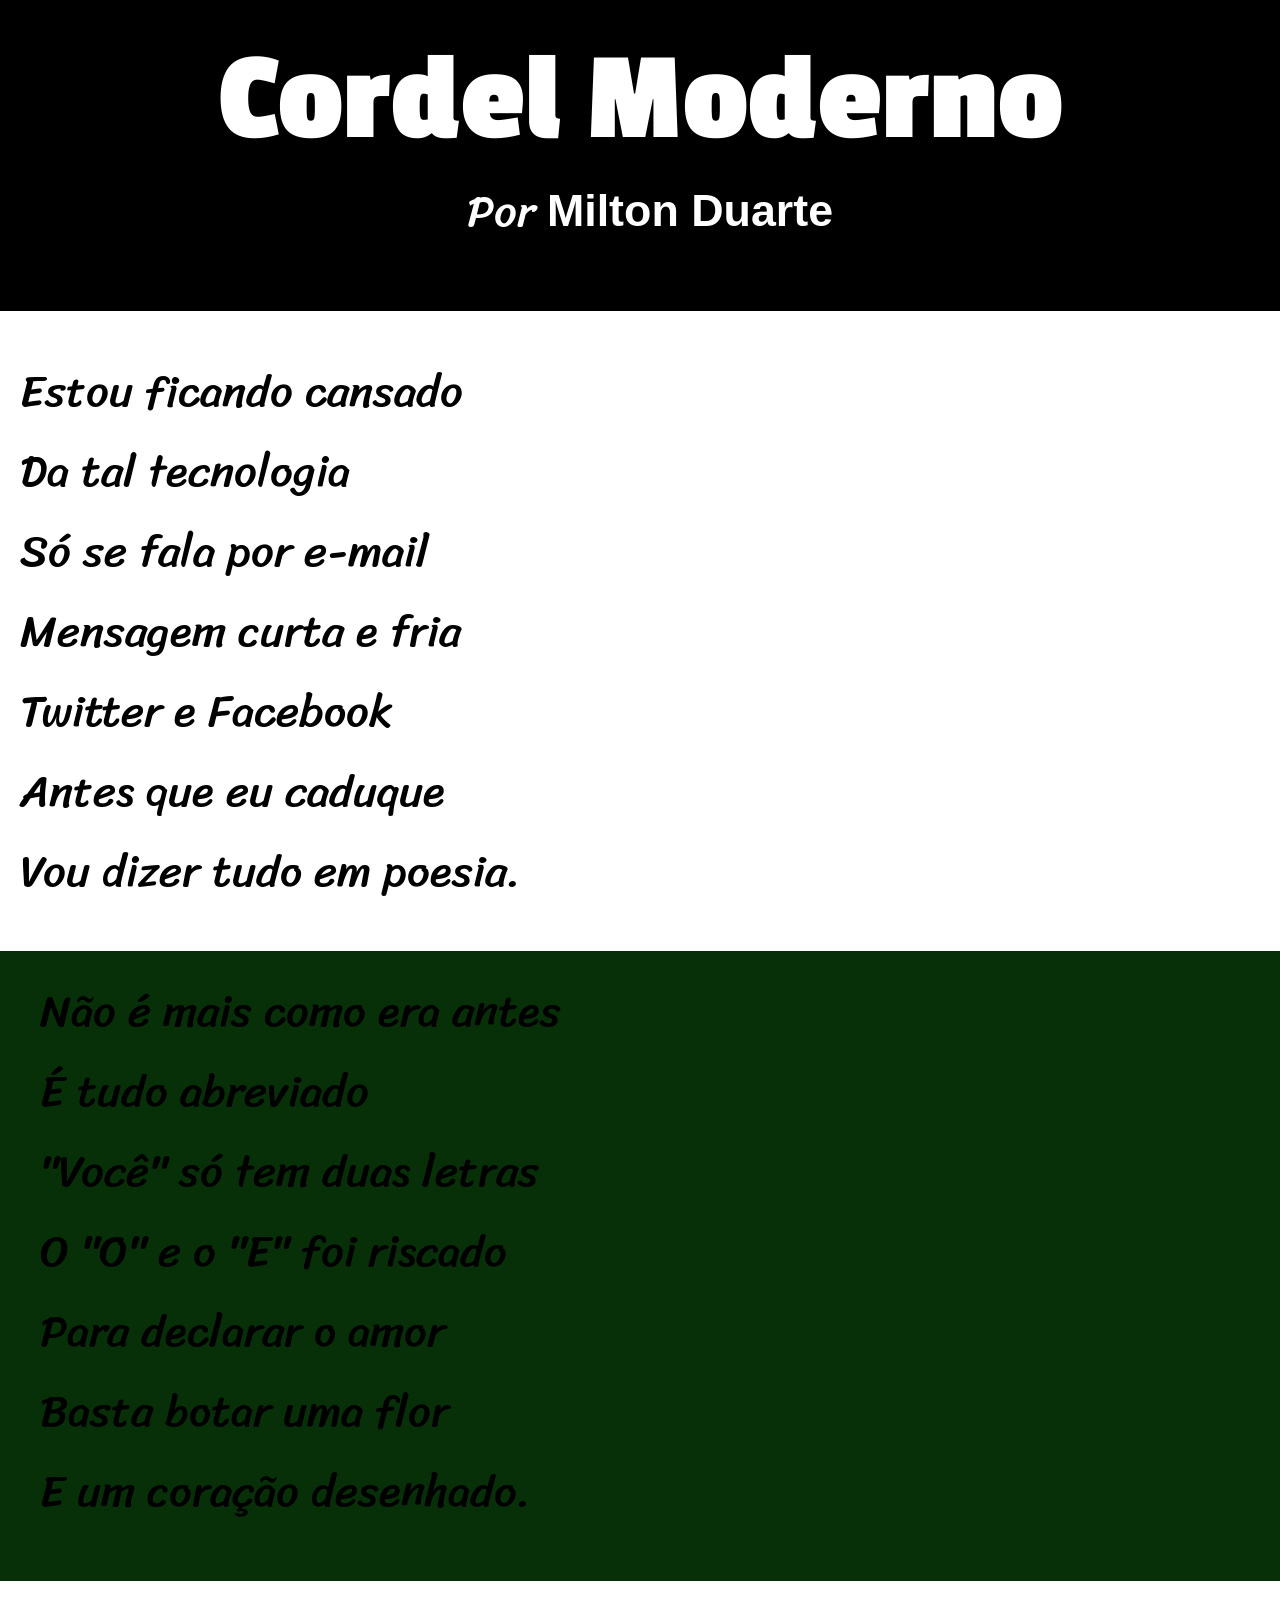
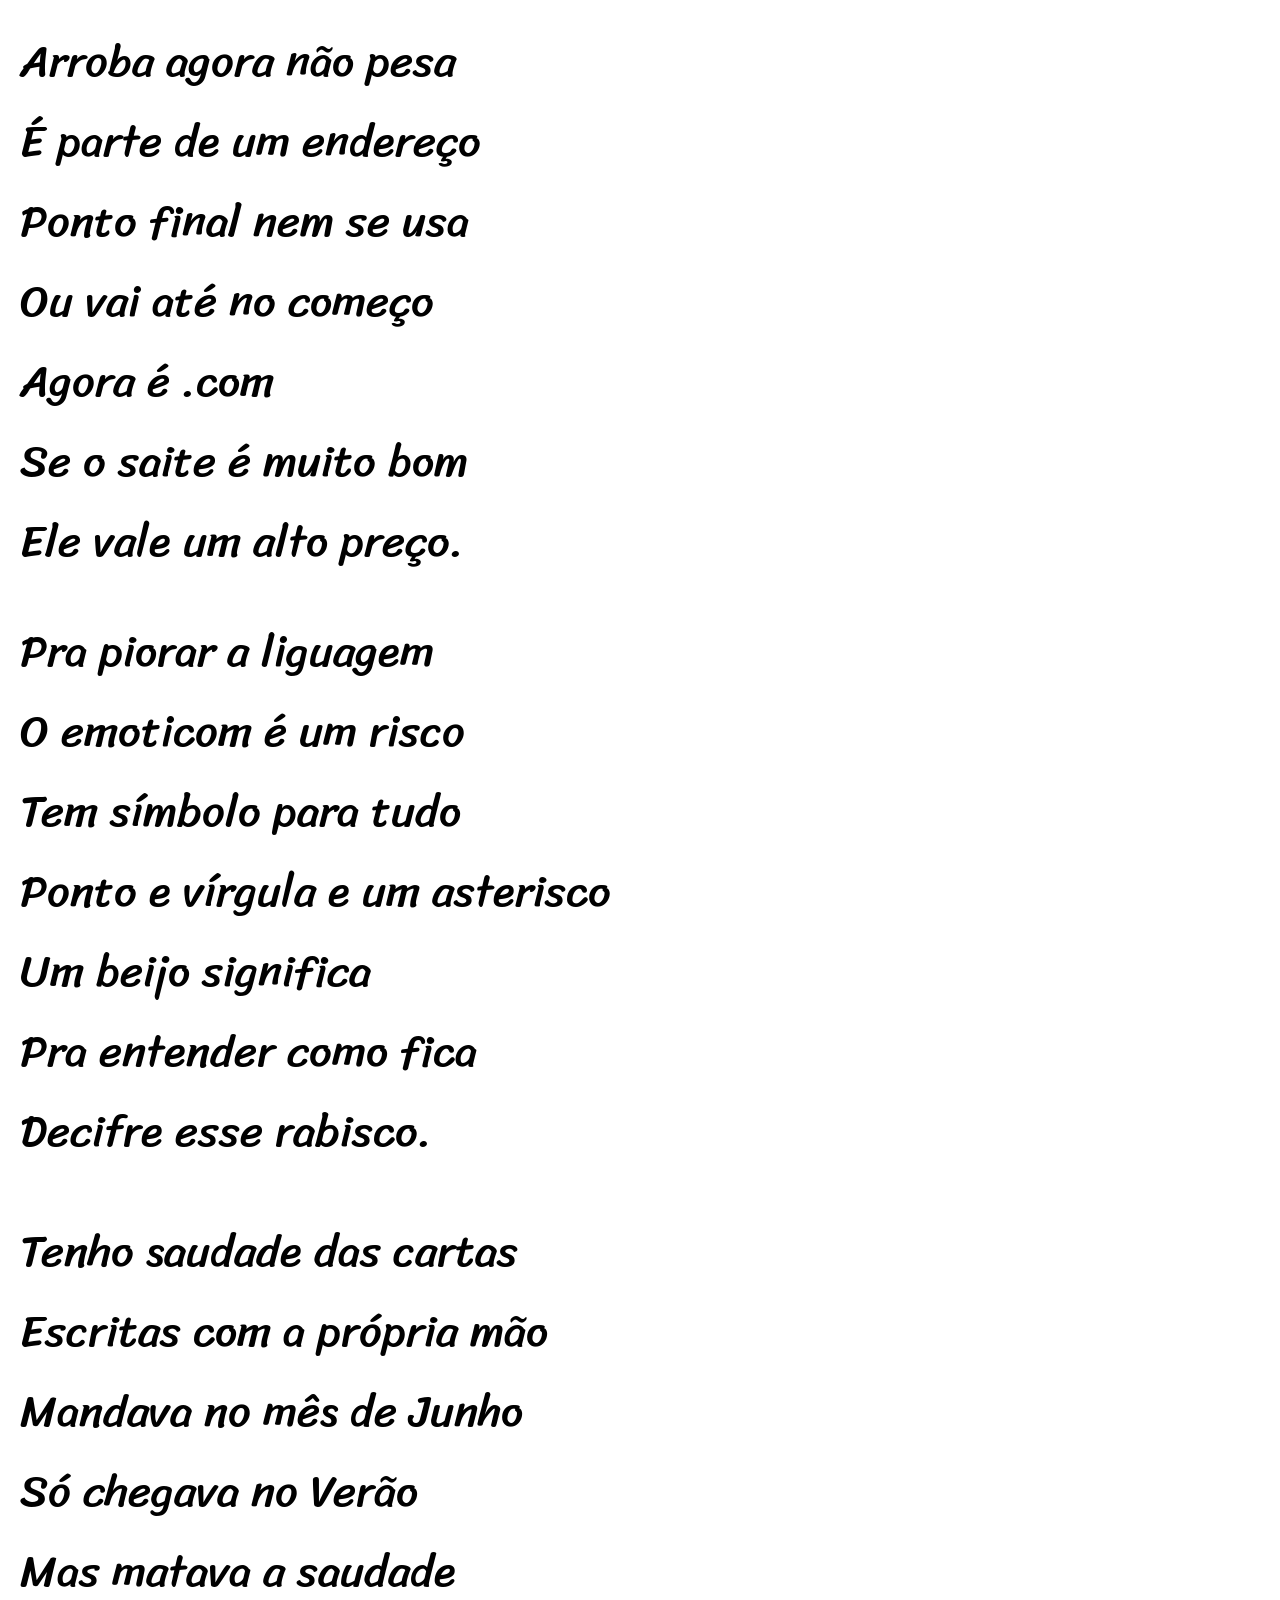
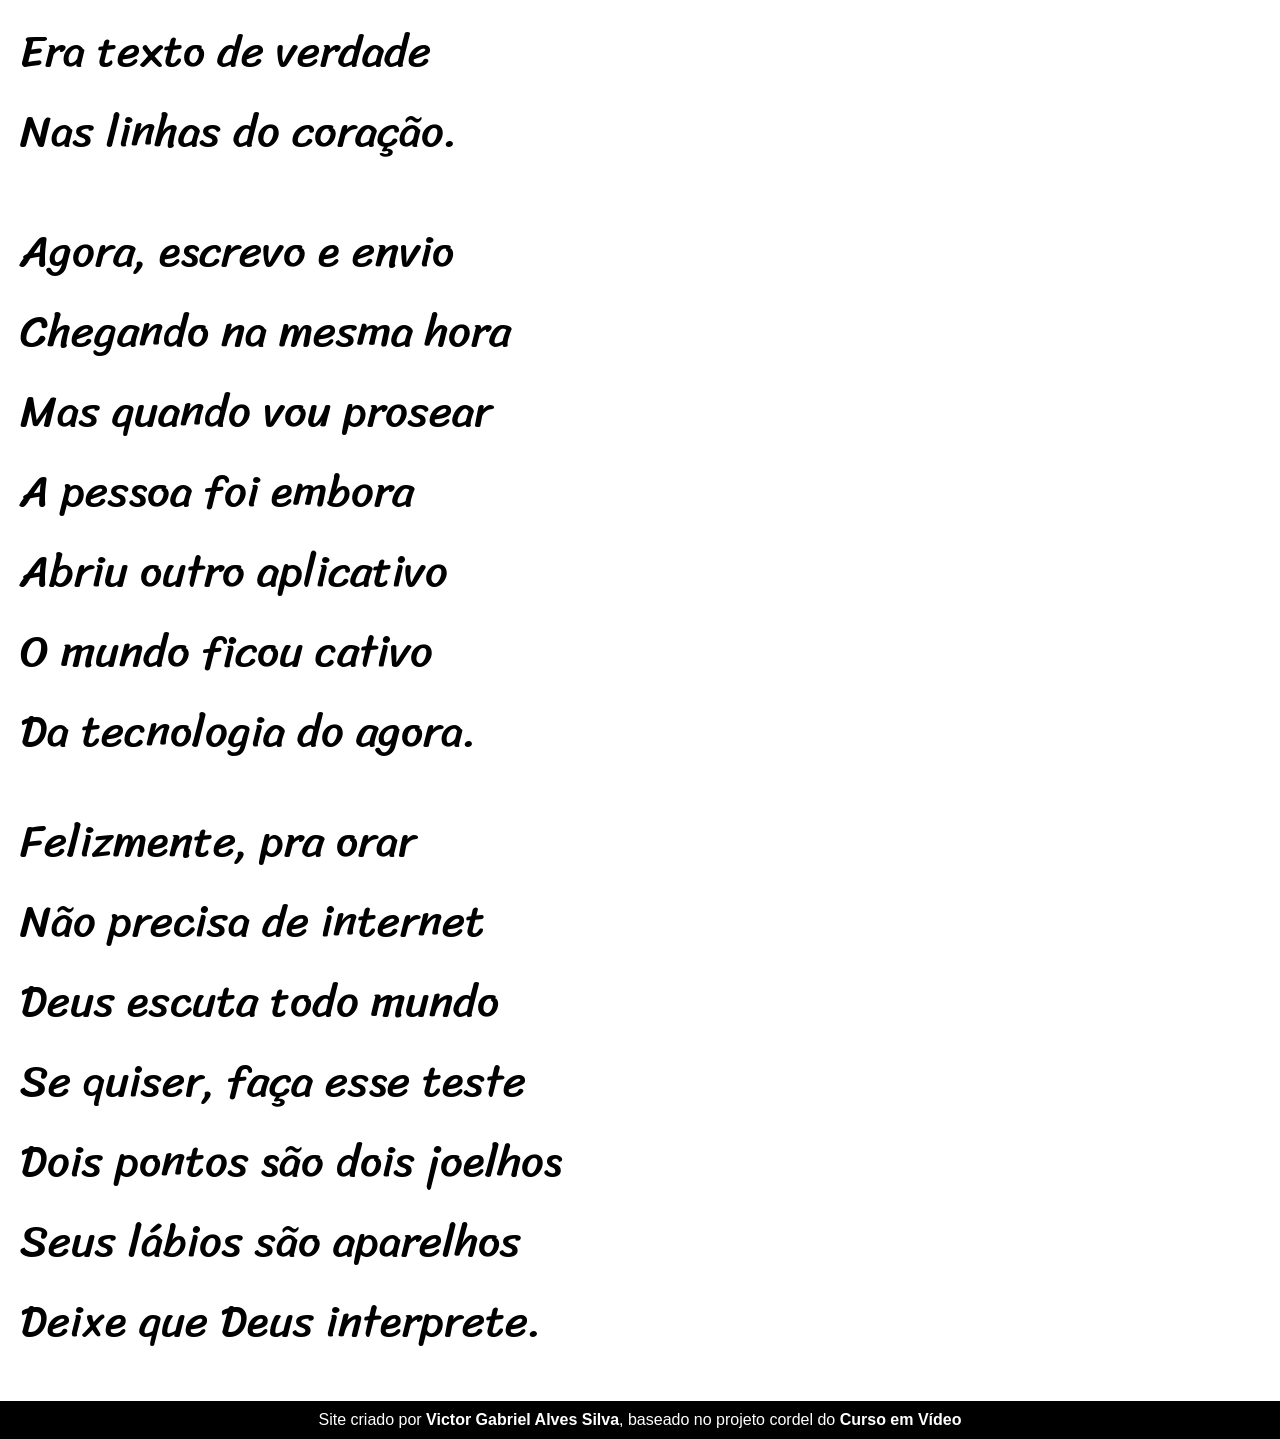
==== cordel.html @ 53065aec "começo do projeto" ====
<!DOCTYPE html>
<html lang="pt-br">
<head>
    <meta charset="UTF-8">
    <meta name="viewport" content="width=device-width, initial-scale=1.0">
    <title>Cordel Moderno</title>
    <link rel="stylesheet" href="cordel.css">
</head>
<body>
    <main>
    <header>
        <h1>Cordel Moderno</h1>
        <p>Por <a href="https://www.recantodasletras.com.br/poesias/3186743" target="_blank" >Milton Duarte</a></p>
    </header>

        <section class="semfundo">
            <p>
                Estou ficando cansado <br>
                Da tal tecnologia <br>
                Só se fala por e-mail <br>
                Mensagem curta e fria <br>
                Twitter e Facebook <br>
                Antes que eu caduque <br>
                Vou dizer tudo em poesia. <br>
            </p>
        </section>

        <section id="flor">
            <p>
                Não é mais como era antes <br>
                É tudo abreviado <br>
                "Você" só tem duas letras <br>
                O "O" e o "E" foi riscado <br>
                Para declarar o amor <br>
                Basta botar uma flor <br>
                E um coração desenhado. <br>
            </p>
        </section>

        <section class="semfundo">
            <p>
                Arroba agora não pesa</br>
                É parte de um endereço</br>
                Ponto final nem se usa</br>
                Ou vai até no começo</br>
                Agora é .com</br>
                Se o saite é muito bom</br>
                Ele vale um alto preço.
            </p>
            <p>
                Pra piorar a liguagem <br>
                O emoticom é um risco <br>
                Tem símbolo para tudo <br>
                Ponto e vírgula e um asterisco <br>
                Um beijo significa <br>
                Pra entender como fica <br> 
                Decifre esse rabisco.
            </p>
        </section>
        
        <section id="carta">
            <p>
                Tenho saudade das cartas <br>
                Escritas com a própria mão <br>
                Mandava no mês de Junho <br>
                Só chegava no Verão <br>
                Mas matava a saudade <br>
                Era texto de verdade <br>
                Nas linhas do coração. <br>
            </p>
        </section>
        
        <section class="semfundo">
            <p>
                Agora, escrevo e envio <br>
                Chegando na mesma hora <br>
                Mas quando vou prosear <br>
                A pessoa foi embora <br>
                Abriu outro aplicativo <br>
                O mundo ficou cativo <br>
                Da tecnologia do agora. <br>
            </p>
            <p>
                Felizmente, pra orar <br>
                Não precisa de internet <br>
                Deus escuta todo mundo <br>
                Se quiser, faça esse teste <br>
                Dois pontos são dois joelhos <br>
                Seus lábios são aparelhos <br>
                Deixe que Deus interprete. <br>
            </p>
        </section>
    </main>

    <footer>
        <p>Site criado por <strong>Victor Gabriel Alves Silva</strong>, baseado no projeto cordel do <strong>Curso em Vídeo</strong></p>
    </footer>
</body>
</html>
---- cordel.css ----
@import url('https://fonts.googleapis.com/css2?family=Passion+One:wght@400;700;900&family=Sriracha&display=swap');

:root {
    --fontegeral: 'sriracha';
    --fontesubtitulo: Verdana, Geneva, Tahoma, sans-serif;
}

* {
    margin: 0;
    padding: 0;
}

header {
    background-color: black;
    color: white;
    padding: 30px;
    max-height: 20vw;
    min-height: 15vw;
    text-align: center;
}

header h1 {
    font-size: 10vw;
    font-family: 'Passion One';
    
}

header p {
    font-family: var(--fontesubtitulo);
}

header a {
    color: white;
    text-decoration: none;
    font-family: var(--fontesubtitulo);
    font-weight: bold;
}

header a:hover {
    text-decoration: underline;
}

main p {
    font-family: var(--fontegeral);
    font-size: 3.5vw;
    margin-block-end: 30px;
    margin-inline-start: 20px;
}

section {
    margin-block: 40px;
}
section#flor {
    /*background-color: #073009;
    background-image: url(imagens/background001.jpg);
    background-position: center center;
    background-repeat: no-repeat;
    background-attachment: fixed;*/
    background: #073009 url(imagens/background001.jpg) center center no-repeat fixed;
    background-size: cover;
    padding: 20px;
}

footer {
    font-family: var(--fontesubtitulo);
    color: white;
    text-align: center;
    background-color: black;
    padding: 10px;
    padding-inline: 5px;
}
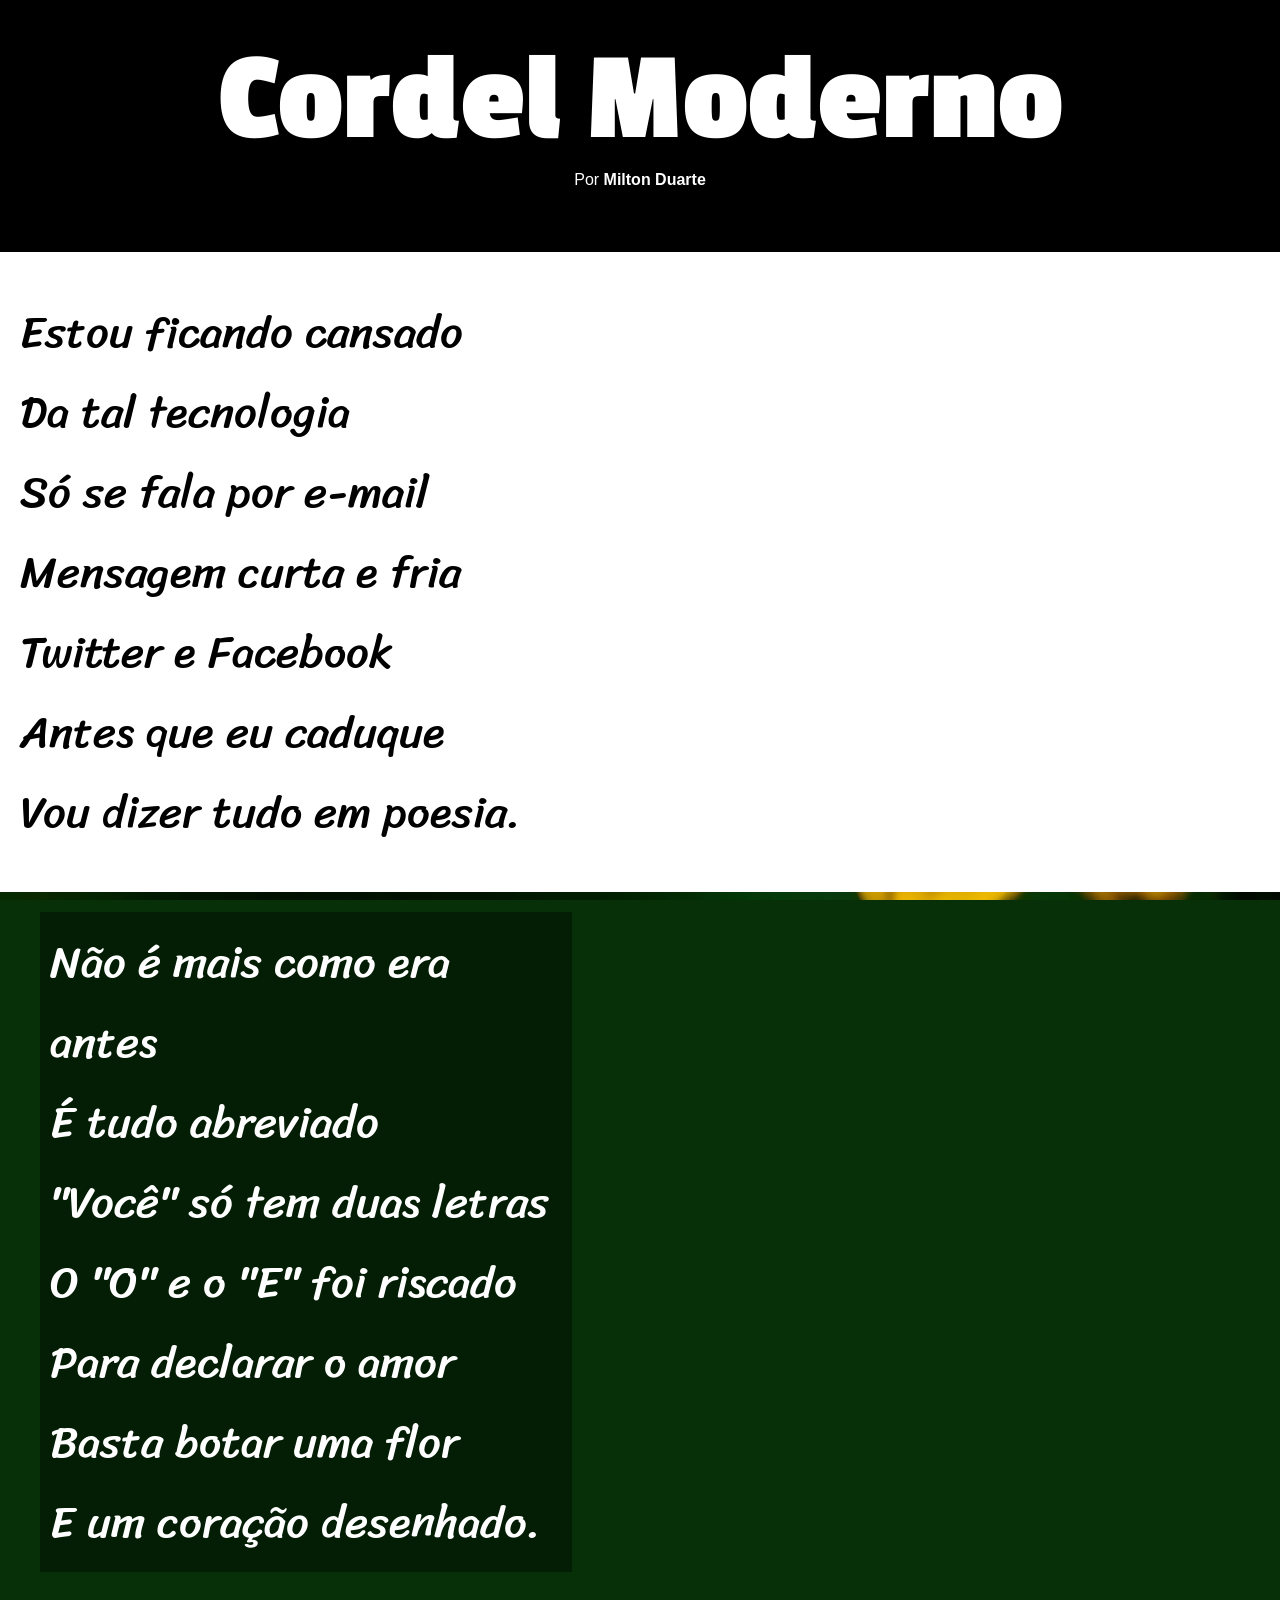
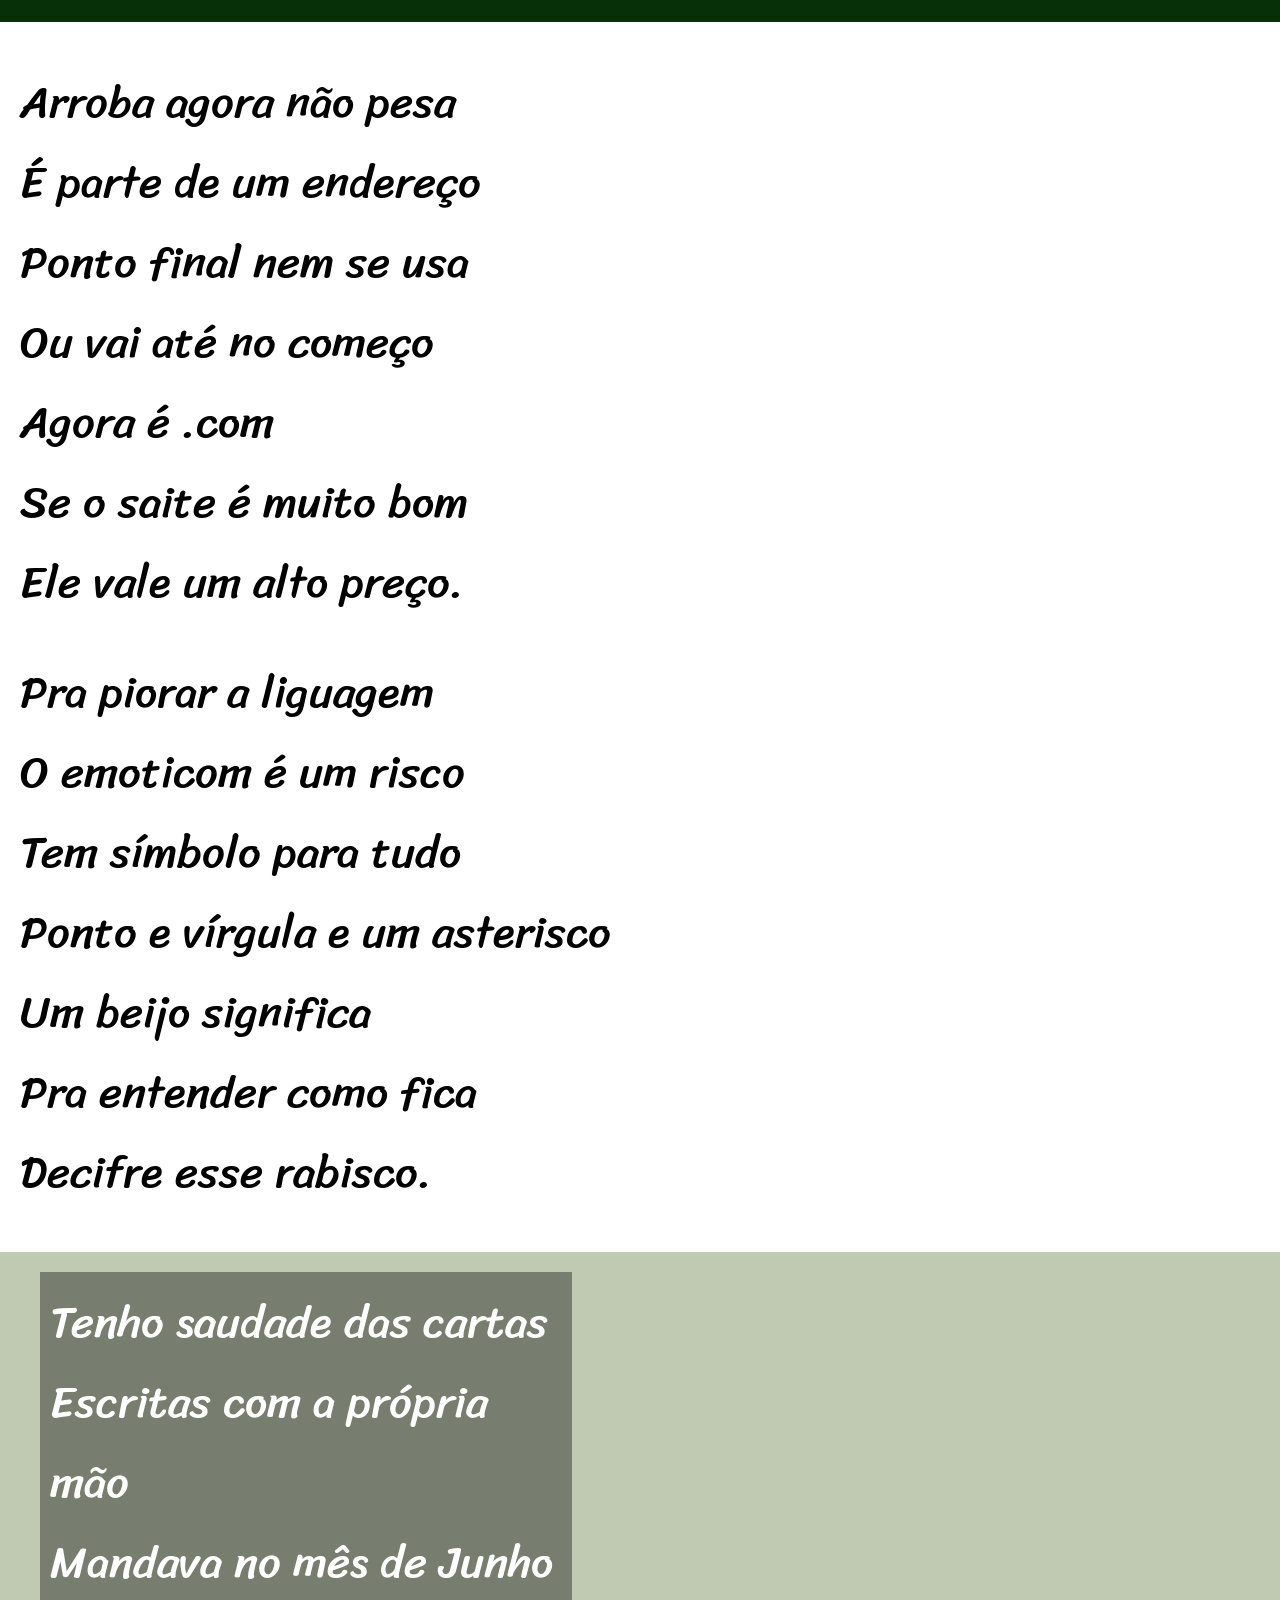
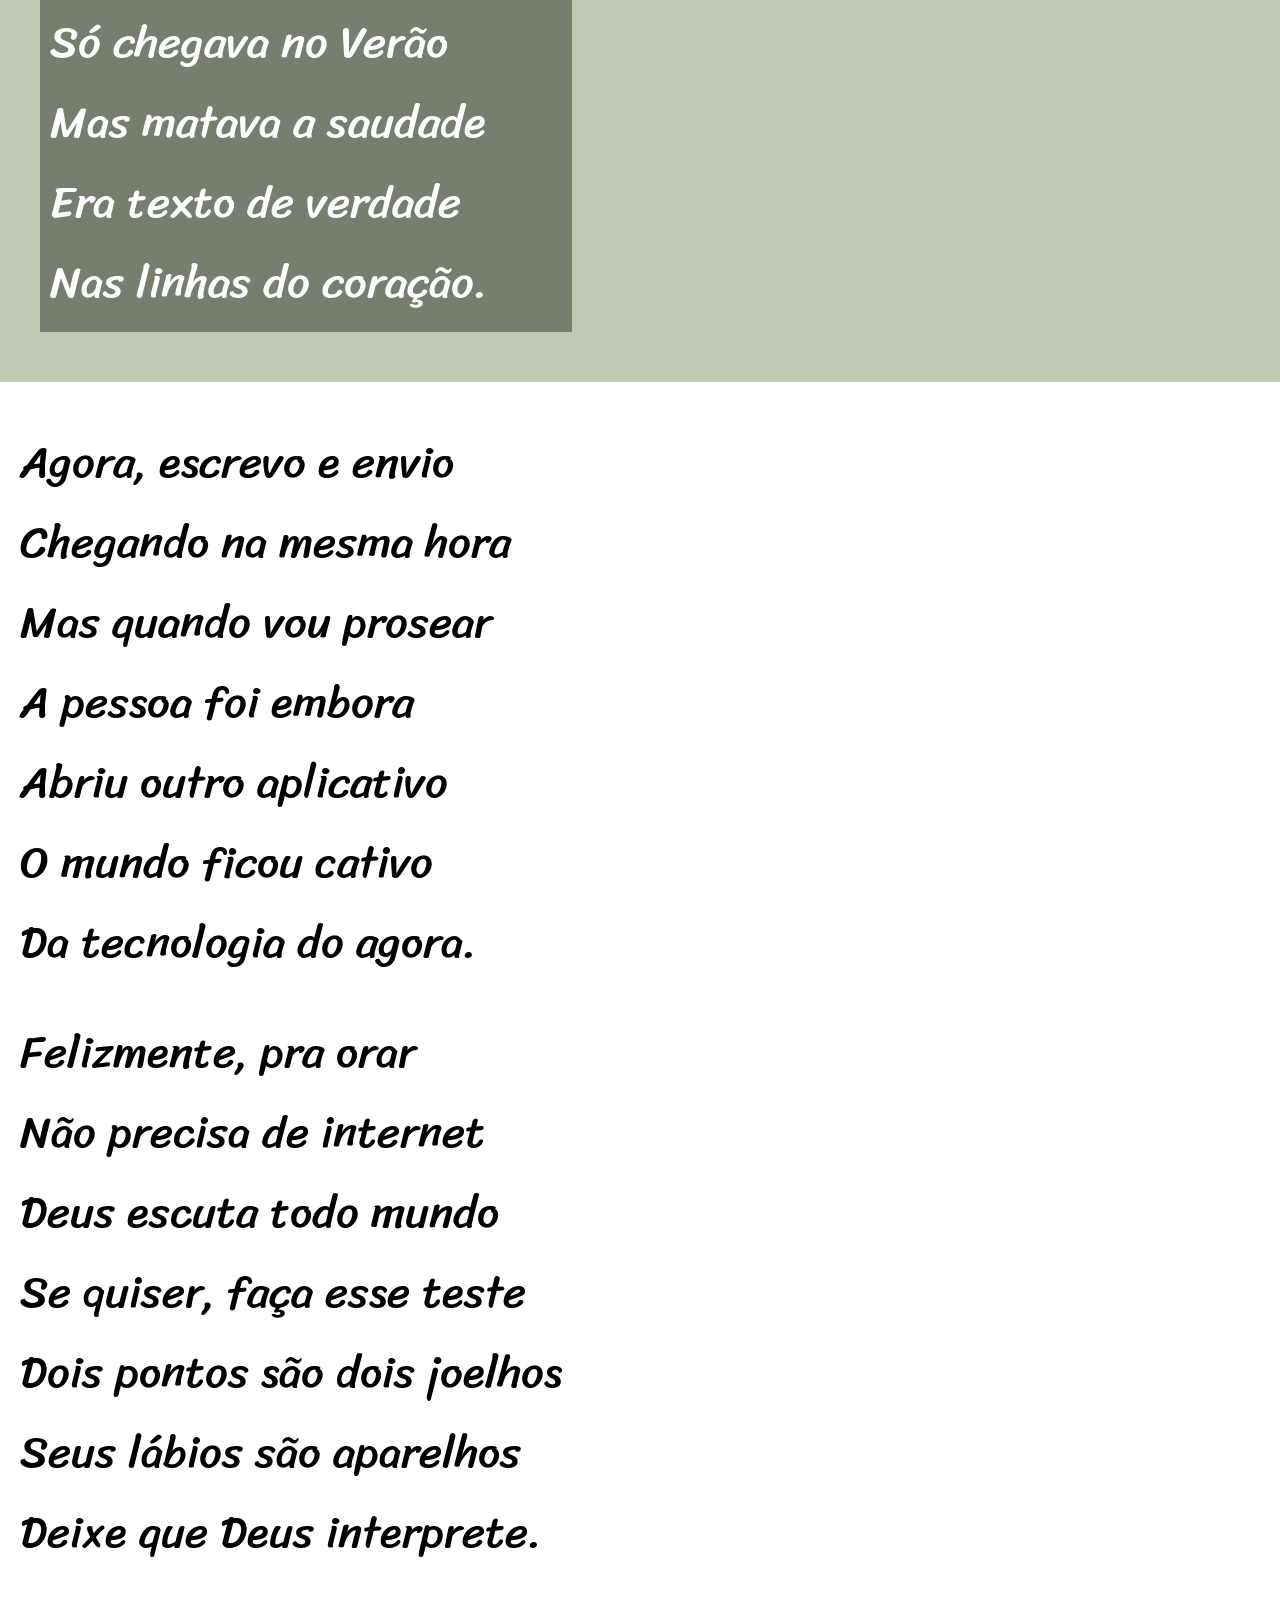
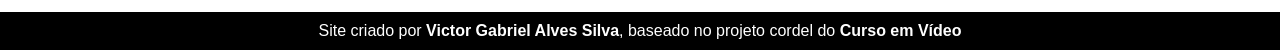
==== commit 0f0791c5: "Update cordel.html" ====
--- a/cordel.html
+++ b/cordel.html
@@ -7,12 +7,13 @@
     <link rel="stylesheet" href="cordel.css">
 </head>
 <body>
-    <main>
     <header>
         <h1>Cordel Moderno</h1>
-        <p>Por <a href="https://www.recantodasletras.com.br/poesias/3186743" target="_blank" >Milton Duarte</a></p>
+        <span>
+            <p>Por <a href="https://www.recantodasletras.com.br/poesias/3186743" target="_blank" >Milton Duarte</a></p>
+        </span>
     </header>
-
+    <main>
         <section class="semfundo">
             <p>
                 Estou ficando cansado <br>
--- a/cordel.css
+++ b/cordel.css
@@ -61,6 +61,26 @@
     padding: 20px;
 }
 
+section#flor p {
+    width: 40vw;
+    padding: 10px;
+    background-color: rgba(0, 0, 0, 0.375);
+    color: white;
+}
+
+section#carta {
+    background: #C0CAB2 url(imagens/background002.jpg) center center no-repeat fixed;
+    background-size: cover;
+    padding: 20px;
+}
+
+section#carta p {
+    width: 40vw;
+    padding: 10px;
+    background-color: rgba(0, 0, 0, 0.375);
+    color: white;
+}
+
 footer {
     font-family: var(--fontesubtitulo);
     color: white;
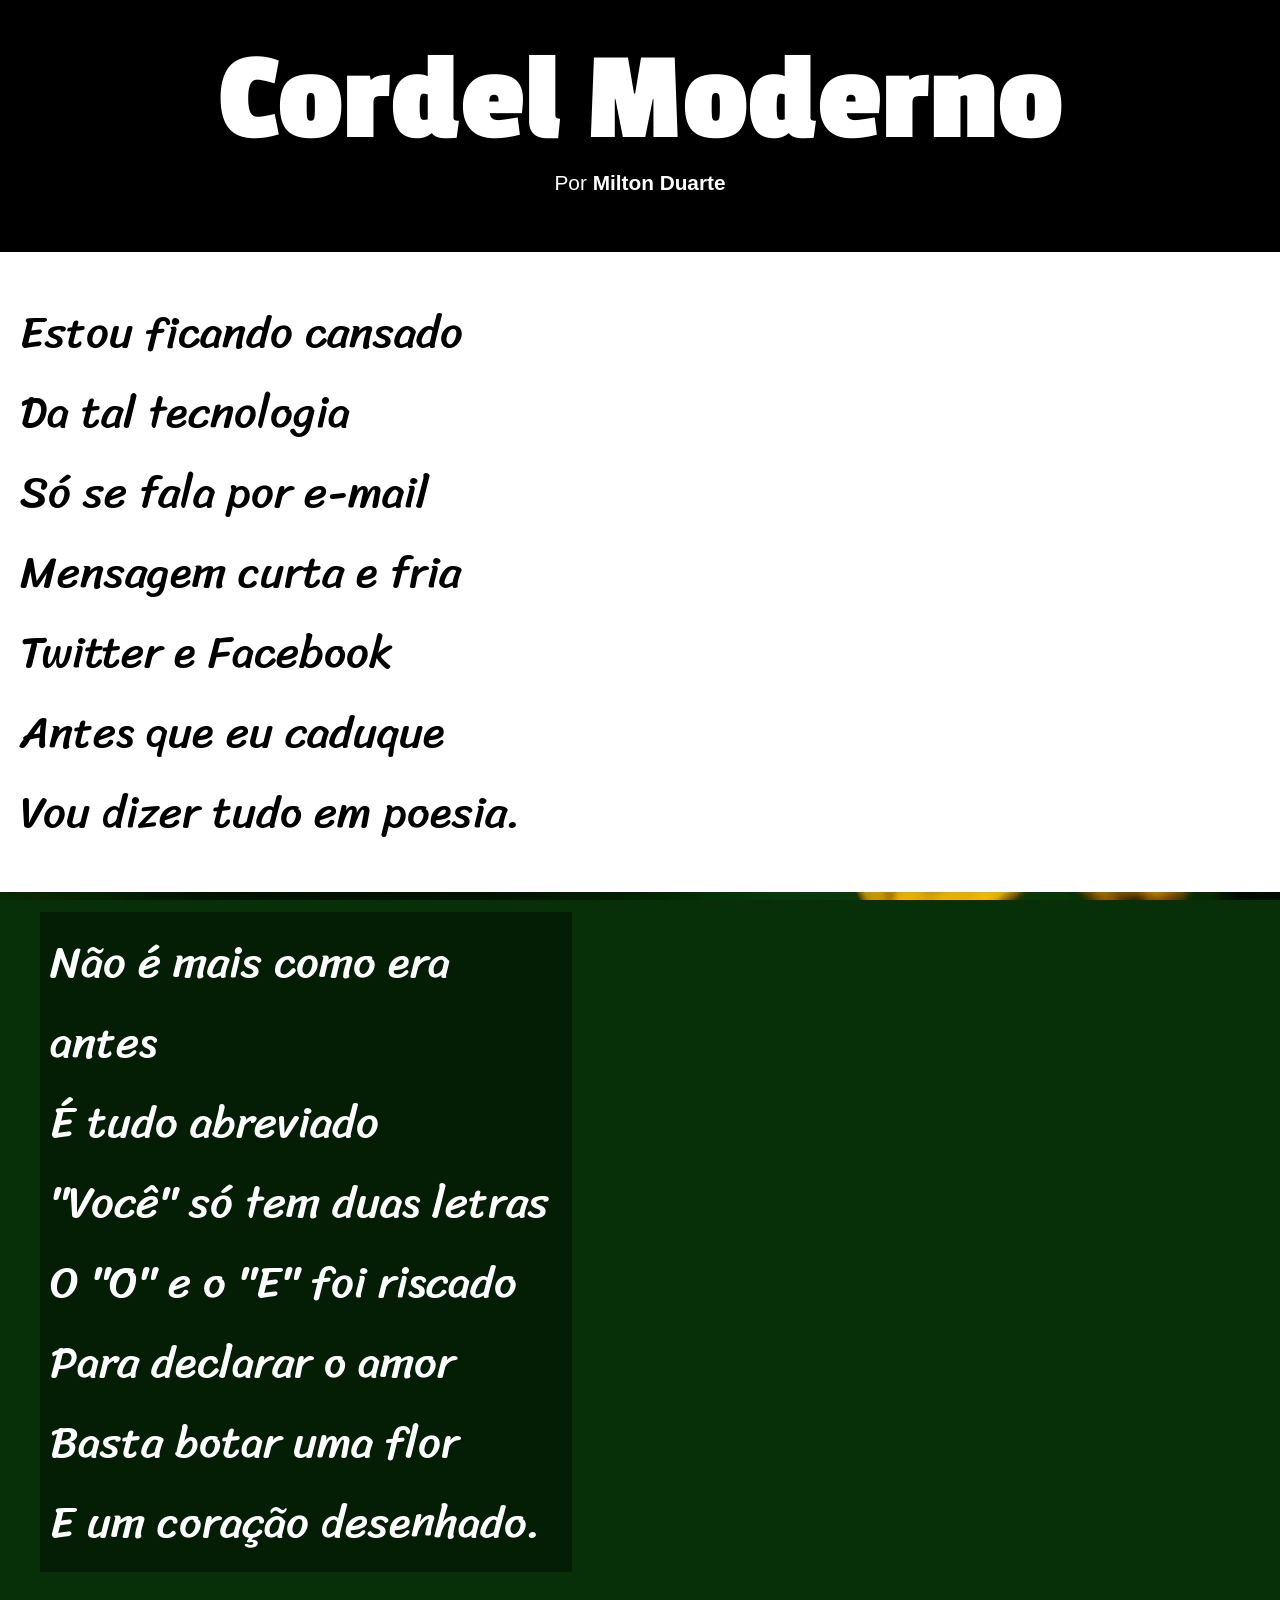
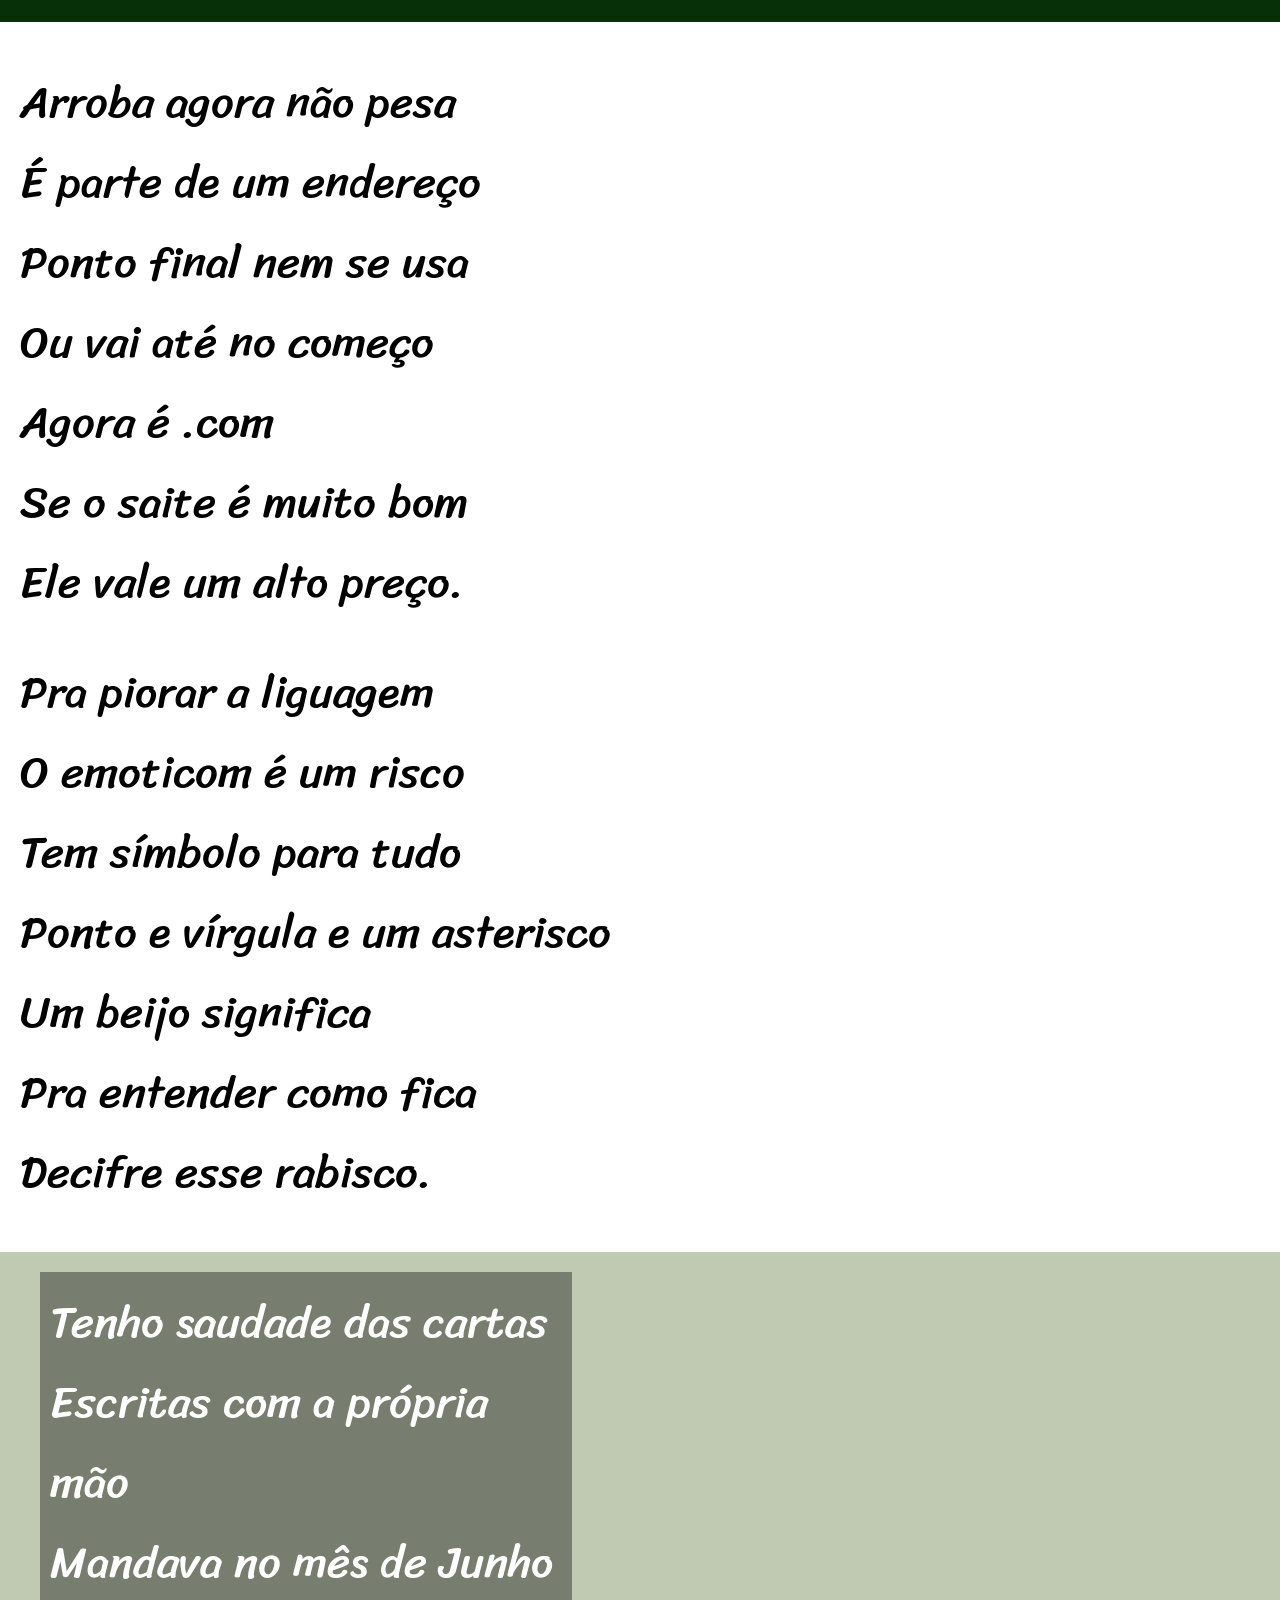
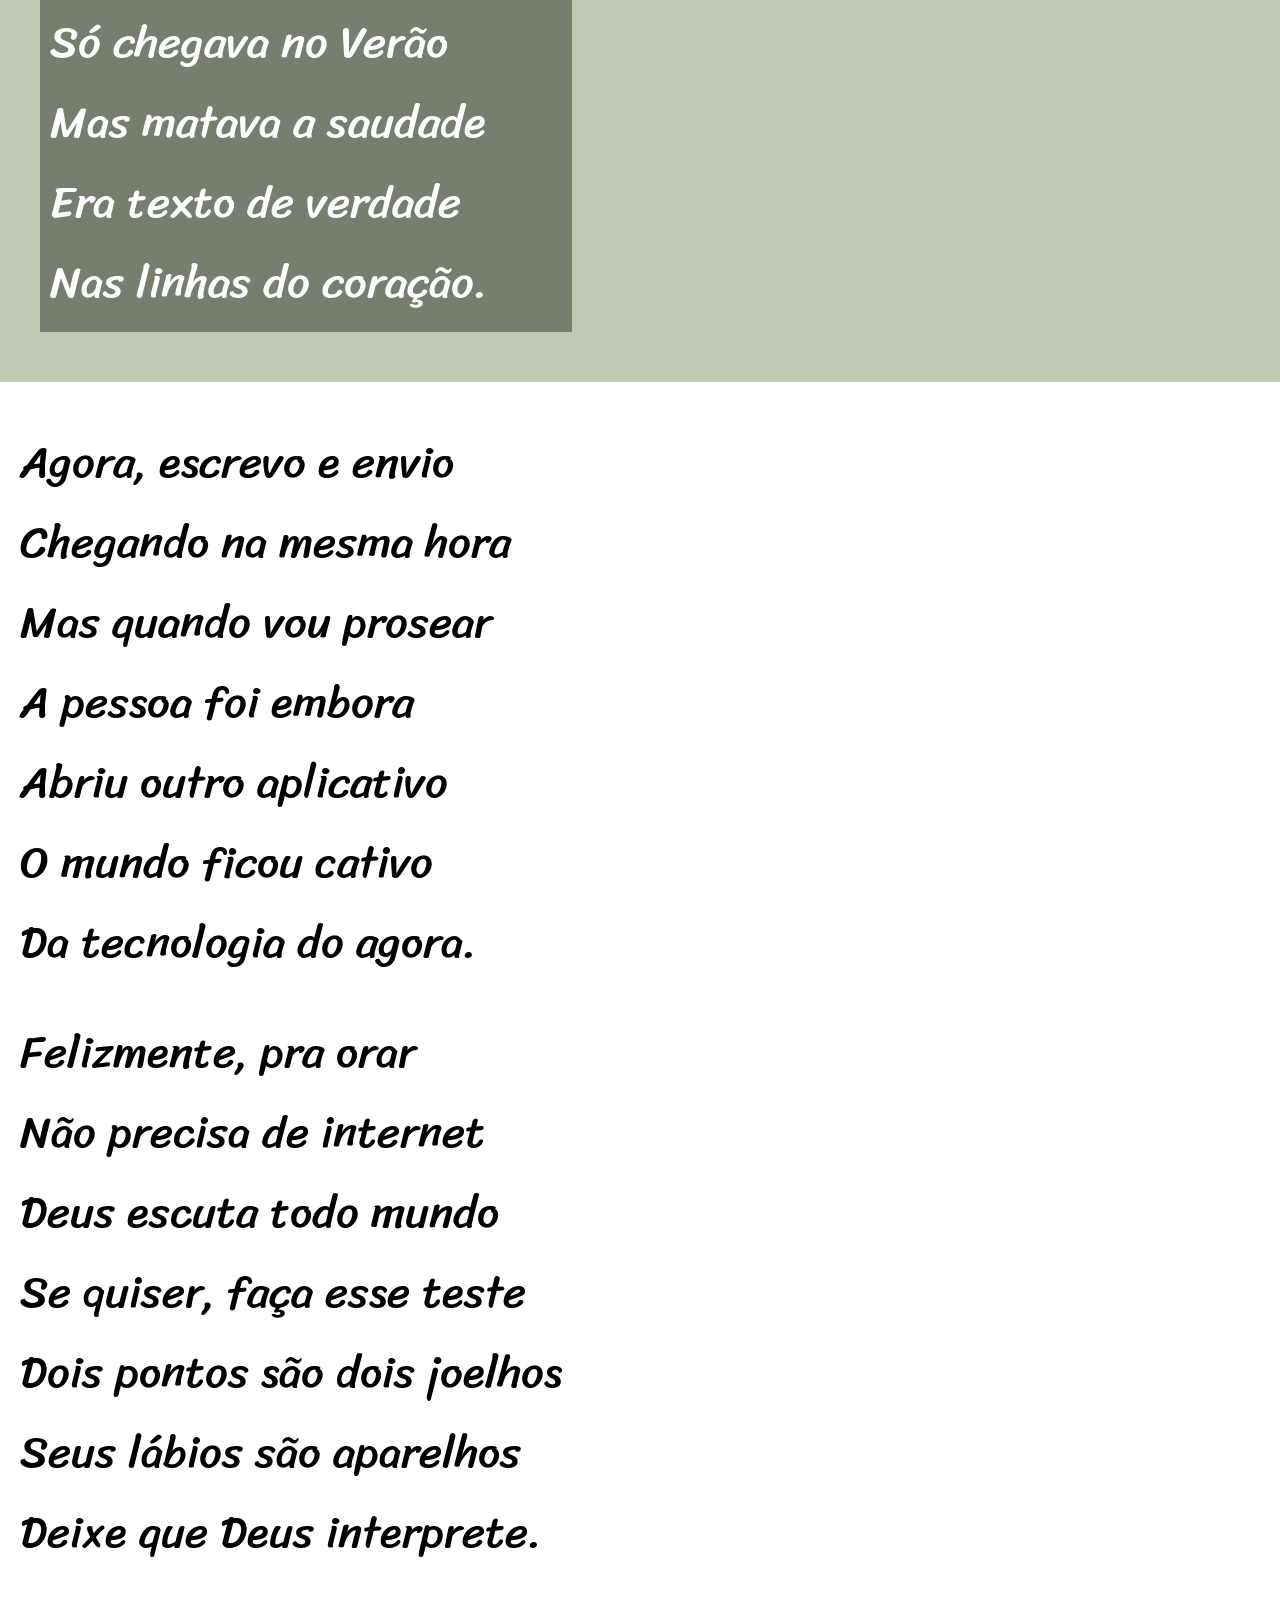
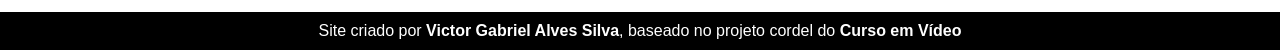
==== commit 6a937fd2: "acho q terminei" ====
--- a/cordel.html
+++ b/cordel.html
@@ -26,7 +26,7 @@
             </p>
         </section>
 
-        <section id="flor">
+        <section id="flor" class="imagem">
             <p>
                 Não é mais como era antes <br>
                 É tudo abreviado <br>
@@ -59,7 +59,7 @@
             </p>
         </section>
         
-        <section id="carta">
+        <section id="carta" class="imagem">
             <p>
                 Tenho saudade das cartas <br>
                 Escritas com a própria mão <br>
--- a/cordel.css
+++ b/cordel.css
@@ -27,6 +27,7 @@
 
 header p {
     font-family: var(--fontesubtitulo);
+    font-size: 1.3em;
 }
 
 header a {
@@ -50,6 +51,18 @@
 section {
     margin-block: 40px;
 }
+
+section.imagem {
+    padding: 20px;
+}
+
+section.imagem p {
+    width: 40vw;
+    padding: 10px;
+    background-color: rgba(0, 0, 0, 0.375);
+    color: white;
+}
+
 section#flor {
     /*background-color: #073009;
     background-image: url(imagens/background001.jpg);
@@ -58,27 +71,11 @@
     background-attachment: fixed;*/
     background: #073009 url(imagens/background001.jpg) center center no-repeat fixed;
     background-size: cover;
-    padding: 20px;
-}
-
-section#flor p {
-    width: 40vw;
-    padding: 10px;
-    background-color: rgba(0, 0, 0, 0.375);
-    color: white;
 }
 
 section#carta {
     background: #C0CAB2 url(imagens/background002.jpg) center center no-repeat fixed;
     background-size: cover;
-    padding: 20px;
-}
-
-section#carta p {
-    width: 40vw;
-    padding: 10px;
-    background-color: rgba(0, 0, 0, 0.375);
-    color: white;
 }
 
 footer {
